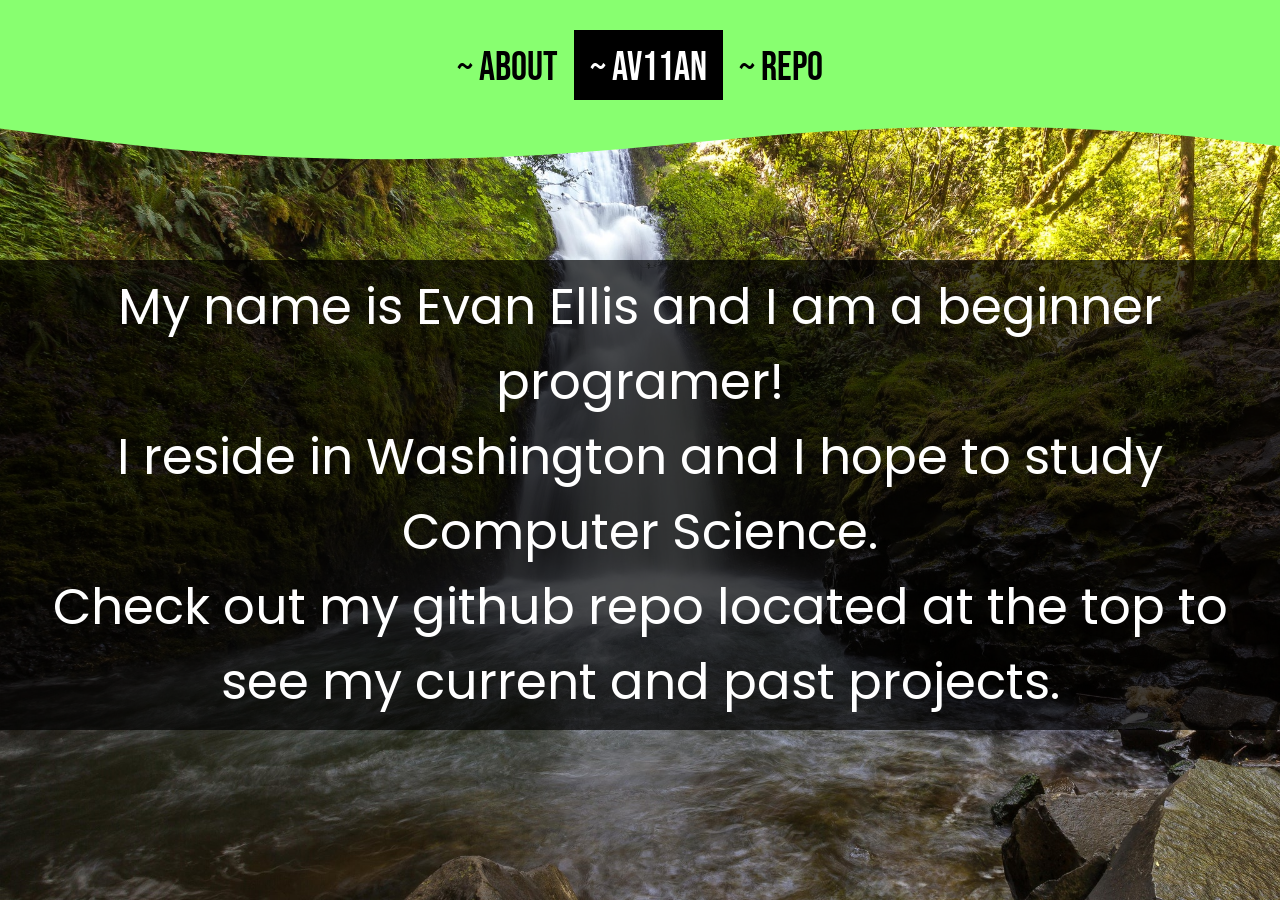
==== about.html @ 7a33afcc "Create about.html" ====
<!DOCTYPE html>
<html>
<head>

    <meta charset="UTF-8">
    <meta name="viewport" content="width=device-width, initial-scale=1">

    <link rel="preconnect" href="https://fonts.googleapis.com">
    <link rel="preconnect" href="https://fonts.gstatic.com" crossorigin>
    <link href="https://fonts.googleapis.com/css2?family=Bebas+Neue&family=Roboto+Mono&display=swap" rel="stylesheet">

    <link rel="preconnect" href="https://fonts.googleapis.com">
    <link rel="preconnect" href="https://fonts.gstatic.com" crossorigin>
    <link href="https://fonts.googleapis.com/css2?family=Poppins&display=swap" rel="stylesheet"> 
    
<style type="text/css">



body {
background-image: url("images/creek.jpeg");
background-repeat: no-repeat;
background-size: cover;
background-attachment: fixed;
-o-background-size: cover;
-moz-background-size: cover;
-webkit-background-size: cover;
overflow-x: hidden;
overflow-y: hidden;
font-family: 'Bebas Neue', cursive;
margin: 0;
padding: 0;
}

p.textcontent {
    position: relative;
    text-align: center;
    color: white;
    font-size: 50px;
    margin: auto;
    font-family: 'Poppins', sans-serif;
}

section {
  position: relative;
  display: flex;
  flex-direction: column;
  align-items: center;
  min-height: 10px;
  height: 100px;
  background-color:rgb(136, 255, 112);
  width: 100%;
}

.button {
  font-family: 'Bebas Neue', cursive;
  background-color: black;
  color: lawngreen;
  font-size: 40px;
  margin-left: 5%;
}

.header {
    padding: 3px;
    text-align: center;
    background: rgb(120, 245, 89);
    color: deepskyblue;
    font-size: 40px;
    font-family: 'Bebas Neue', cursive;
    width: 100%;
}


.custom-shape-divider-top-1636779432 {
    position: absolute;
    top: 0;
    left: 0;
    width: 100%;
    overflow: hidden;
    line-height: 0;
    transform: rotate(180deg);
}

.custom-shape-divider-top-1636779432 svg {
    position: relative;
    display: block;
    width: calc(134% + 1.3px);
    height: 60px;
}

.custom-shape-divider-top-1636779432 .shape-fill {
    fill: rgb(136, 255, 112);
}

.topnav {
    overflow: hidden;
    background-color: rgb(136, 255, 112);
}

.topnav a {
    float: left;
    display: block;
    color: black;
    text-align: center;
    padding: 14px 16px;
    text-decoration: none;
    font-size: 40px;
}

.topnav a:hover {
    background-color: #ddd;
    color: black;
}

.topnav a.active {
    background-color: black;
    color: white;
}

.topnav .icon {
    display: none;
}

/* row column css */
/* Container for flexboxes */
.row { 
    position: relative;
    top: 100px;
    display: flex;
    flex-wrap: wrap;
}

/* Create four equal columns */
.column {
    position: relative;
 
    background-color: hsla(0, 0%, 0%, 0.7);
    flex: 20%;
    padding: 10px;
}

@media screen and (max-width: 600px) {
  .topnav a:not(:second-child) {display: none;}
  .topnav a.icon {
     float: right;
     display: block;
  }
}

@media screen and (max-width: 600px) {
  .topnav.responsive {position: relative;}
  .topnav.responsive .icon {
     position: absolute;
     right: 0;
     top: 0;
  }
  .topnav.responsive a {
    float: none;
    display: block;
    text-align: center;
  }
}

</style>
</head>
<body>



<section>
<div style="top:30px; position: absolute;" class="topnav" id="myTopnav">
    <a href="about.html">~ About</a>
    <a href="index.html" class="active">~ Av11an</a>
    <a href="https://github.com/av11an">~ REPO</a>
    </a>
</div>
</section>
<div style="position:relative;" class="custom-shape-divider-top-1636779432">

    <svg data-name="Layer 1" xmlns="http://www.w3.org/2000/svg" viewBox="0 0 1200 120" preserveAspectRatio="none">
        <path d="M985.66,92.83C906.67,72,823.78,31,743.84,14.19c-82.26-17.34-168.06-16.33-250.45.39-57.84,11.73-114,31.07-172,41.86A600.21,600.21,0,0,1,0,27.35V120H1200V95.8C1132.19,118.92,1055.71,111.31,985.66,92.83Z" class="shape-fill"></path>
    </svg>
</div>

<div class="row"> 
    <div class="column">
         <p class="textcontent">My name is Evan Ellis and I am a beginner programer!</p> 
         <p class="textcontent">I reside in Washington and I hope to study Computer Science.</p>
         <p class="textcontent">Check out my github repo located at the top to see my current and past projects.</p>
    </div>
</div>


<script>
    function myFunction() {
      var x = document.getElementById("myTopnav");
      if (x.className === "topnav") {
        x.className += " responsive";
      } else {
        x.className = "topnav";
      }
    }
</script>

</body>
</html>
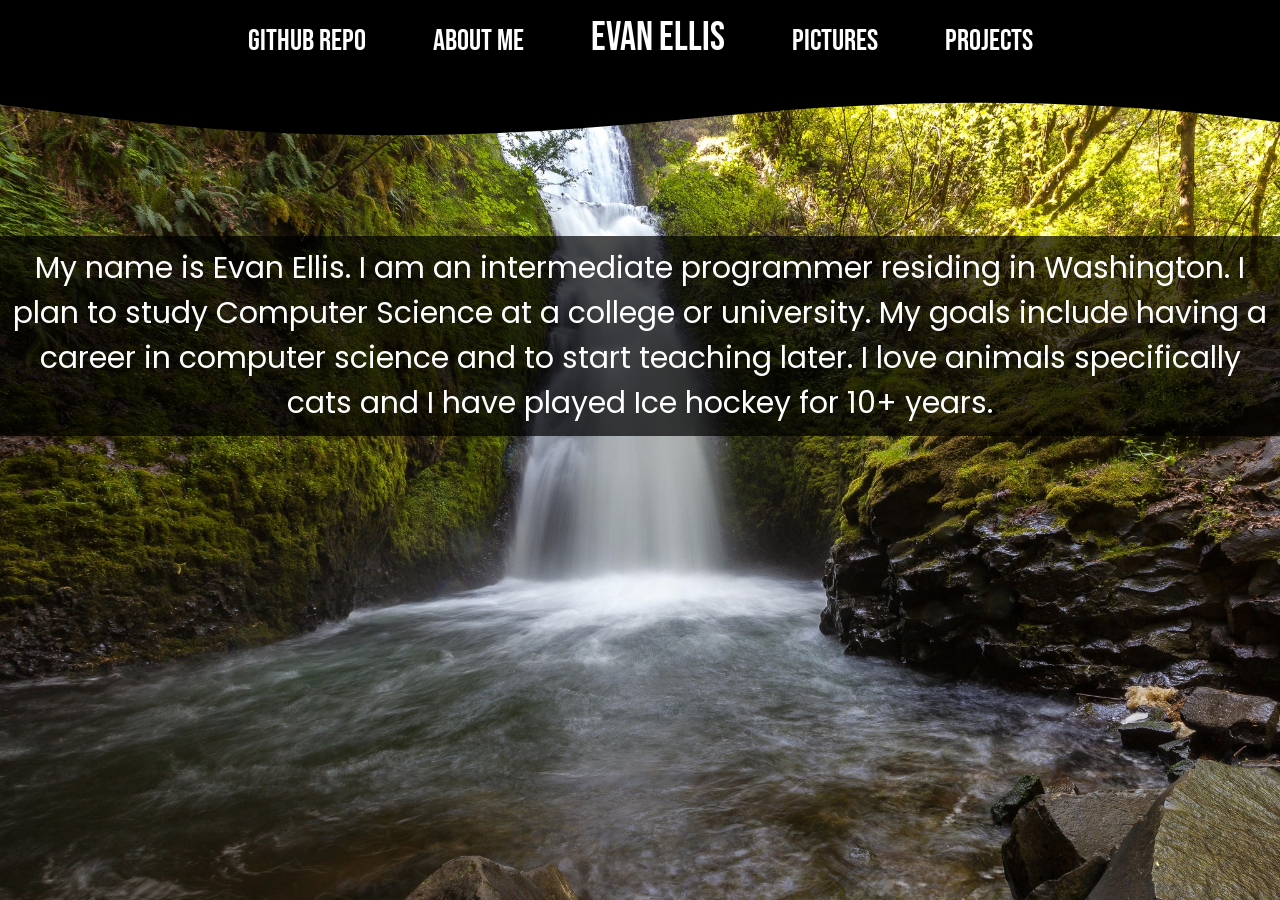
==== commit df2dc6e2: "Add files via upload" ====
--- a/about.html
+++ b/about.html
@@ -5,202 +5,79 @@
     <meta charset="UTF-8">
     <meta name="viewport" content="width=device-width, initial-scale=1">
 
+    <link rel="stylesheet" href="styles.css"> 
+    <link rel="stylesheet" href="https://cdnjs.cloudflare.com/ajax/libs/font-awesome/4.7.0/css/font-awesome.min.css">
     <link rel="preconnect" href="https://fonts.googleapis.com">
     <link rel="preconnect" href="https://fonts.gstatic.com" crossorigin>
     <link href="https://fonts.googleapis.com/css2?family=Bebas+Neue&family=Roboto+Mono&display=swap" rel="stylesheet">
 
     <link rel="preconnect" href="https://fonts.googleapis.com">
     <link rel="preconnect" href="https://fonts.gstatic.com" crossorigin>
-    <link href="https://fonts.googleapis.com/css2?family=Poppins&display=swap" rel="stylesheet"> 
-    
-<style type="text/css">
+    <link href="https://fonts.googleapis.com/css2?family=Poppins&display=swap" rel="stylesheet">    
 
-
-
-body {
-background-image: url("images/creek.jpeg");
-background-repeat: no-repeat;
-background-size: cover;
-background-attachment: fixed;
--o-background-size: cover;
--moz-background-size: cover;
--webkit-background-size: cover;
-overflow-x: hidden;
-overflow-y: hidden;
-font-family: 'Bebas Neue', cursive;
-margin: 0;
-padding: 0;
-}
-
-p.textcontent {
-    position: relative;
-    text-align: center;
-    color: white;
-    font-size: 50px;
-    margin: auto;
-    font-family: 'Poppins', sans-serif;
-}
-
-section {
-  position: relative;
-  display: flex;
-  flex-direction: column;
-  align-items: center;
-  min-height: 10px;
-  height: 100px;
-  background-color:rgb(136, 255, 112);
-  width: 100%;
-}
-
-.button {
-  font-family: 'Bebas Neue', cursive;
-  background-color: black;
-  color: lawngreen;
-  font-size: 40px;
-  margin-left: 5%;
-}
-
-.header {
-    padding: 3px;
-    text-align: center;
-    background: rgb(120, 245, 89);
-    color: deepskyblue;
-    font-size: 40px;
-    font-family: 'Bebas Neue', cursive;
-    width: 100%;
-}
-
-
-.custom-shape-divider-top-1636779432 {
-    position: absolute;
-    top: 0;
-    left: 0;
-    width: 100%;
-    overflow: hidden;
-    line-height: 0;
-    transform: rotate(180deg);
-}
-
-.custom-shape-divider-top-1636779432 svg {
-    position: relative;
-    display: block;
-    width: calc(134% + 1.3px);
-    height: 60px;
-}
-
-.custom-shape-divider-top-1636779432 .shape-fill {
-    fill: rgb(136, 255, 112);
-}
-
-.topnav {
-    overflow: hidden;
-    background-color: rgb(136, 255, 112);
-}
-
-.topnav a {
-    float: left;
-    display: block;
-    color: black;
-    text-align: center;
-    padding: 14px 16px;
-    text-decoration: none;
-    font-size: 40px;
-}
-
-.topnav a:hover {
-    background-color: #ddd;
-    color: black;
-}
-
-.topnav a.active {
-    background-color: black;
-    color: white;
-}
-
-.topnav .icon {
-    display: none;
-}
-
-/* row column css */
-/* Container for flexboxes */
-.row { 
-    position: relative;
-    top: 100px;
-    display: flex;
-    flex-wrap: wrap;
-}
-
-/* Create four equal columns */
-.column {
-    position: relative;
- 
-    background-color: hsla(0, 0%, 0%, 0.7);
-    flex: 20%;
-    padding: 10px;
-}
-
-@media screen and (max-width: 600px) {
-  .topnav a:not(:second-child) {display: none;}
-  .topnav a.icon {
-     float: right;
-     display: block;
-  }
-}
-
-@media screen and (max-width: 600px) {
-  .topnav.responsive {position: relative;}
-  .topnav.responsive .icon {
-     position: absolute;
-     right: 0;
-     top: 0;
-  }
-  .topnav.responsive a {
-    float: none;
-    display: block;
-    text-align: center;
-  }
-}
-
-</style>
 </head>
 <body>
 
+    <!-- Desktop Navigation -->
+
+    <div class="hideBar topnav">
+        <ul>
+            <li><a href="https://github.com/av11an">Github Repo</a></li>
+            <li><a class="active" href="https://github.com/av11an">About Me</a></li>
+            <li><a href="index.html" style="font-size: 40px;">Evan Ellis</a></li>
+            <li><a href="https://github.com/av11an">Pictures</a></li>
+            <li><a href="projects.html">Projects</a></li>
+        </ul>
+    </div>
+
+    <!-- Phone Navigation -->
 
 
-<section>
-<div style="top:30px; position: absolute;" class="topnav" id="myTopnav">
-    <a href="about.html">~ About</a>
-    <a href="index.html" class="active">~ Av11an</a>
-    <a href="https://github.com/av11an">~ REPO</a>
-    </a>
-</div>
-</section>
-<div style="position:relative;" class="custom-shape-divider-top-1636779432">
+    <div class="showBurger">
+        <div class="topnav">
+            <a href="index.html" style="font-size: 30px;">Evan Ellis</a>
+            <div id="myLinks">
+                <a href="https://github.com/av11an">Github Repo</a>
+                <a class="active" href="about.html">About Me</a>
+                <a href="https://github.com/av11an">Pictures</a>
+                <a href="projects.html">Projects</a>
+            </div>
+            <a href="javascript:void(0);" class="icon" onclick="clickedBurger()">
+            <i class="fa fa-bars"></i>
+              </a>
+        </div>
+    </div>
 
-    <svg data-name="Layer 1" xmlns="http://www.w3.org/2000/svg" viewBox="0 0 1200 120" preserveAspectRatio="none">
-        <path d="M985.66,92.83C906.67,72,823.78,31,743.84,14.19c-82.26-17.34-168.06-16.33-250.45.39-57.84,11.73-114,31.07-172,41.86A600.21,600.21,0,0,1,0,27.35V120H1200V95.8C1132.19,118.92,1055.71,111.31,985.66,92.83Z" class="shape-fill"></path>
-    </svg>
-</div>
-
-<div class="row"> 
-    <div class="column">
-         <p class="textcontent">My name is Evan Ellis and I am a beginner programer!</p> 
-         <p class="textcontent">I reside in Washington and I hope to study Computer Science.</p>
-         <p class="textcontent">Check out my github repo located at the top to see my current and past projects.</p>
-    </div>
-</div>
+    <!-- SVG CURVE -->
 
 
+    <div style="position:relative;" class="custom-shape-divider-top-1636779432">
+
+        <svg data-name="Layer 1" xmlns="http://www.w3.org/2000/svg" viewBox="0 0 1200 120" preserveAspectRatio="none">
+            <path d="M985.66,92.83C906.67,72,823.78,31,743.84,14.19c-82.26-17.34-168.06-16.33-250.45.39-57.84,11.73-114,31.07-172,41.86A600.21,600.21,0,0,1,0,27.35V120H1200V95.8C1132.19,118.92,1055.71,111.31,985.66,92.83Z" class="shape-fill"></path>
+        </svg>
+    </div>
+
+    <!-- Navigation End -->
+
+
+    <!--  Content -->
+
+    <div class="row"> 
+        <div class="column">
+             <p style="font-size: 30px;" class="textcontent">My name is Evan Ellis. I am an intermediate programmer residing in Washington. I plan to study Computer Science at a college or university. My goals include having a career in computer science and to start teaching later. I love animals specifically cats and I have played Ice hockey for 10+ years.</p> 
+        </div>
+    </div>
+
+</body>
 <script>
-    function myFunction() {
-      var x = document.getElementById("myTopnav");
-      if (x.className === "topnav") {
-        x.className += " responsive";
-      } else {
-        x.className = "topnav";
-      }
+    function clickedBurger() {
+        var x = document.getElementById("myLinks");
+        if(x.style.display === "block") {
+            x.style.display = "none";
+        } else {
+            x.style.display = "block";
+        }
     }
 </script>
-
-</body>
 </html>
--- a/styles.css
+++ b/styles.css
@@ -0,0 +1,300 @@
+body {
+    background-image: url("images/creek.jpeg");
+    background-repeat: no-repeat;
+    background-size: cover;
+    background-attachment: fixed;
+    -o-background-size: cover;
+    -moz-background-size: cover;
+    -webkit-background-size: cover;
+    overflow-x: hidden;
+    overflow-y: hidden;
+    font-family: 'Bebas Neue', cursive;
+    margin: 0;
+    }
+
+    .projectcontent {
+      font-family: 'Poppins', sans-serif;
+      margin-left:25%;
+      margin-right: 15%;
+      padding:1px 16px;
+      height:1000px;
+      background-color: rgb(0, 0, 0);
+      color:white;
+    }
+    
+    p.textcontent {
+        position: relative;
+        text-align: center;
+        color: white;
+        font-size: 75px;
+        margin: auto;
+        font-family: 'Poppins', sans-serif;
+    }
+    
+    section {
+      position: relative;
+      display: flex;
+      flex-direction: column;
+      align-items: center;
+      min-height: 10px;
+      height: 100px;
+      background-color:rgb(136, 255, 112);
+      width: 100%;
+    }
+    
+    .custom-shape-divider-top-1636779432 {
+        position: absolute;
+        top: 0;
+        left: 0;
+        width: 100%;
+        overflow: hidden;
+        line-height: 0;
+        transform: rotate(180deg);
+    }
+    
+    .custom-shape-divider-top-1636779432 svg {
+        position: relative;
+        display: block;
+        width: calc(134% + 1.3px);
+        height: 60px;
+    }
+    
+    .custom-shape-divider-top-1636779432 .shape-fill {
+        fill: rgb(0, 0, 0);
+    }
+
+    ul {
+        list-style-type: none;
+        margin: 0;
+        padding: 0;
+      }
+
+      * {
+        box-sizing: border-box;
+      }
+    
+    
+    li {
+      display: inline;
+      color: #000;
+      padding: 8px 16px;
+      text-decoration: none;
+    }
+    
+    li a{
+      display: inline;
+      color: #000;
+      padding: 8px 16px;
+      text-decoration: none;
+    }
+        
+    p.textcontent {
+        position: relative;
+        text-align: center;
+        color: white;
+        font-size: 75px;
+        margin: auto;
+        font-family: 'Poppins', sans-serif;
+    }
+
+     /* row column css */
+    /* Container for flexboxes */
+    .row { 
+        position: relative;
+        top: 100px;
+        display: flex;
+        flex-wrap: wrap;
+    }
+    
+    /* Create four equal columns */
+    .column {
+        position: relative;
+     
+        background-color: hsla(0, 0%, 0%, 0.7);
+        flex: 20%;
+        padding: 10px;
+    }
+    
+
+
+    @media only screen and (max-width:884px) {
+        /* For Phones */
+        div.hideBar {
+          display: none;
+        }
+      
+        div.showBurger {
+          display: block;
+        }
+
+        .sidenav {
+          position: relative;
+        }
+
+        .sidenav div {
+          display: flex;
+          justify-content: space-around;
+        }
+
+        .sidenav ul {
+          list-style-type: none;
+          margin: 0;
+          padding: 0;
+          width: 100%;
+          background-color: #000000;
+          position: relative; /* Make it stick, even on scroll */
+          overflow: auto; /* Enable scrolling if the sidenav has too much content */
+        }
+        
+        .sidenav li button {
+          display: block;
+          color: #000;
+          margin: 0;
+          font-size: 15px;
+          text-decoration: none;
+          border: none;
+          width: 100%;
+          text-align: center;
+          font-family: 'Poppins', sans-serif;
+          background-color: white;
+        }
+
+        .sidenav li button:hover:not(.active) {
+          background-color: rgb(0, 255, 13);
+          color: #000;
+        }
+        
+
+    
+      
+        /* BURGER MENU STUFF */
+        .topnav {
+          background-color: rgb(0, 0, 0);
+          position: relative;
+          overflow: hidden;
+        }
+      
+        .topnav #myLinks {
+          display: none;
+        }
+      
+        .topnav a {
+          color: white;
+          padding: 14px 16px;
+          text-decoration: none;
+          font-size: 17px;
+          display: block;
+          font-family: 'Bebas Neue', cursive;
+          font-size: 20px;
+      
+        }
+      
+        .topnav a.icon {
+          display: block;
+          position: absolute;
+          right: 0;
+          top: 0;
+        }
+      
+        .topnav a:hover:not(.active) {
+          background-color: rgb(0, 255, 13);
+          color: rgb(0, 0, 0);
+        }
+      
+        .active {
+          background-color:rgb(0, 0, 0);
+          color: white;
+        }
+      
+        img {
+          display:inline;
+          width: 400px;
+          vertical-align: middle;
+        }
+      
+      }
+      
+      
+      @media only screen and (min-width: 884px) {
+        /* For desktop: */
+
+        .sidenav {
+          position: relative;
+        }
+
+        .sidenav div {
+          display: flex;
+          justify-content: space-around;
+        }
+
+        .sidenav ul {
+          list-style-type: none;
+          margin: 0;
+          padding: 0;
+          width: 10%;
+          background-color: #000000;
+          height: 100%; /* Full height */
+          position: fixed; /* Make it stick, even on scroll */
+          overflow: auto; /* Enable scrolling if the sidenav has too much content */
+        }
+        
+        .sidenav li button {
+          display: block;
+          color: #000;
+          margin: 0;
+          font-size: 15px;
+          text-decoration: none;
+          border: none;
+          width: 100%;
+          text-align: center;
+          font-family: 'Poppins', sans-serif;
+          background-color: white;
+        }
+
+        .sidenav.active {
+          background-color: rgb(0, 255, 13);
+          color: #000;
+        }
+        
+        /* Change the link color on hover */
+        .sidenav li button:hover {
+          background-color: rgb(0, 255, 13);
+          color: rgb(0, 0, 0);
+        }
+      
+        .topnav {
+          background-color:rgb(0, 0, 0);
+          position: relative;
+          overflow: hidden;
+          padding:  14px 16px;
+          text-align: center; 
+        }
+      
+        img {
+          display:inline;
+          width: 400px;
+          vertical-align: middle;
+        }
+      
+        .topnav a {
+          color: white;
+          font-family: 'Bebas Neue', cursive;
+          font-size: 30px;
+          padding-top: 10px;
+        }
+        
+        .topnav a:hover:not(.active) {
+            background-color: rgb(0, 255, 13);
+            color: rgb(0, 0, 0);
+          }
+        
+          .active {
+            background-color:rgb(0, 0, 0);
+            color: white;
+          }
+
+      
+        div.showBurger {
+          display: none;
+        }
+      }
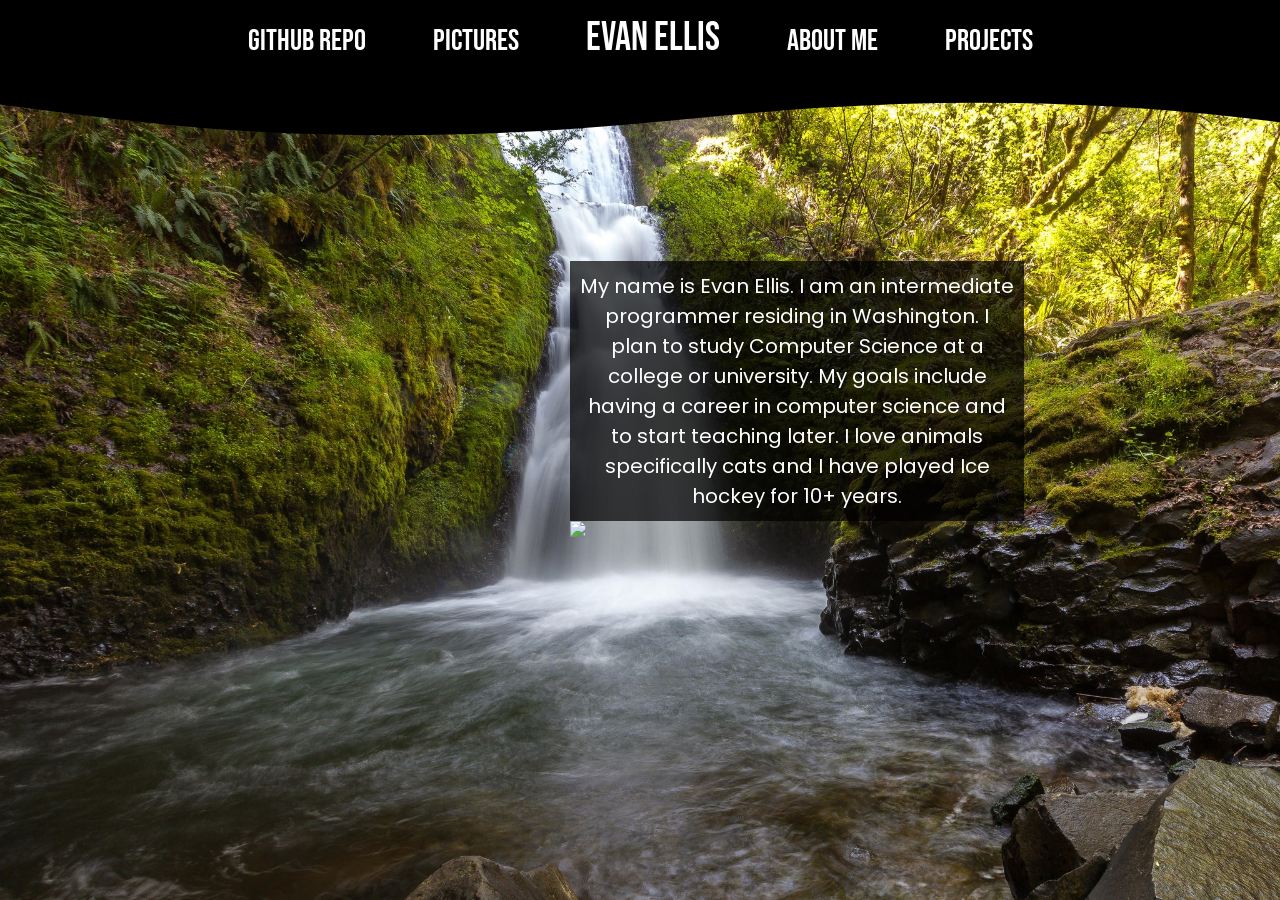
==== commit ef224152: "big update" ====
--- a/about.html
+++ b/about.html
@@ -23,9 +23,9 @@
     <div class="hideBar topnav">
         <ul>
             <li><a href="https://github.com/av11an">Github Repo</a></li>
+            <li><a href="https://github.com/av11an/av11an.github.io/tree/main/images">Pictures</a></li>
+            <li><a href="index.html" style="font-size: 40px;">Evan Ellis</a></li>
             <li><a class="active" href="https://github.com/av11an">About Me</a></li>
-            <li><a href="index.html" style="font-size: 40px;">Evan Ellis</a></li>
-            <li><a href="https://github.com/av11an">Pictures</a></li>
             <li><a href="projects.html">Projects</a></li>
         </ul>
     </div>
@@ -39,7 +39,7 @@
             <div id="myLinks">
                 <a href="https://github.com/av11an">Github Repo</a>
                 <a class="active" href="about.html">About Me</a>
-                <a href="https://github.com/av11an">Pictures</a>
+                <a href="https://github.com/av11an/av11an.github.io/tree/main/images">Pictures</a>
                 <a href="projects.html">Projects</a>
             </div>
             <a href="javascript:void(0);" class="icon" onclick="clickedBurger()">
@@ -63,11 +63,14 @@
 
     <!--  Content -->
 
-    <div class="row"> 
-        <div class="column">
-             <p style="font-size: 30px;" class="textcontent">My name is Evan Ellis. I am an intermediate programmer residing in Washington. I plan to study Computer Science at a college or university. My goals include having a career in computer science and to start teaching later. I love animals specifically cats and I have played Ice hockey for 10+ years.</p> 
+    <div class="row" style="width: 80%; padding-left: 570px; padding-top: 25px;"> 
+        <div class="column"> 
+                <p style="font-size:20px;"class="textcontent">My name is Evan Ellis. I am an intermediate programmer residing in Washington. I plan to study Computer Science at a college or university. My goals include having a career in computer science and to start teaching later. I love animals specifically cats and I have played Ice hockey for 10+ years.</p>
         </div>
+        <img src="images/evan1.JPG">
     </div>
+
+
 
 </body>
 <script>
--- a/styles.css
+++ b/styles.css
@@ -16,15 +16,25 @@
       font-family: 'Poppins', sans-serif;
       margin-left:25%;
       margin-right: 15%;
+      overflow:scroll;
+      overflow-x:hidden;
       padding:1px 16px;
-      height:1000px;
+      height:800px;
       background-color: rgb(0, 0, 0);
       color:white;
     }
+
+    .projectcontentfiller {
+      margin-left:25%;
+      margin-right: 15%;
+      padding:1px 16px;
+      height:10000000000px;
+      background-color: rgb(0, 0, 0);
+      color:white;
+    }
     
     p.textcontent {
         position: relative;
-        text-align: center;
         color: white;
         font-size: 75px;
         margin: auto;
